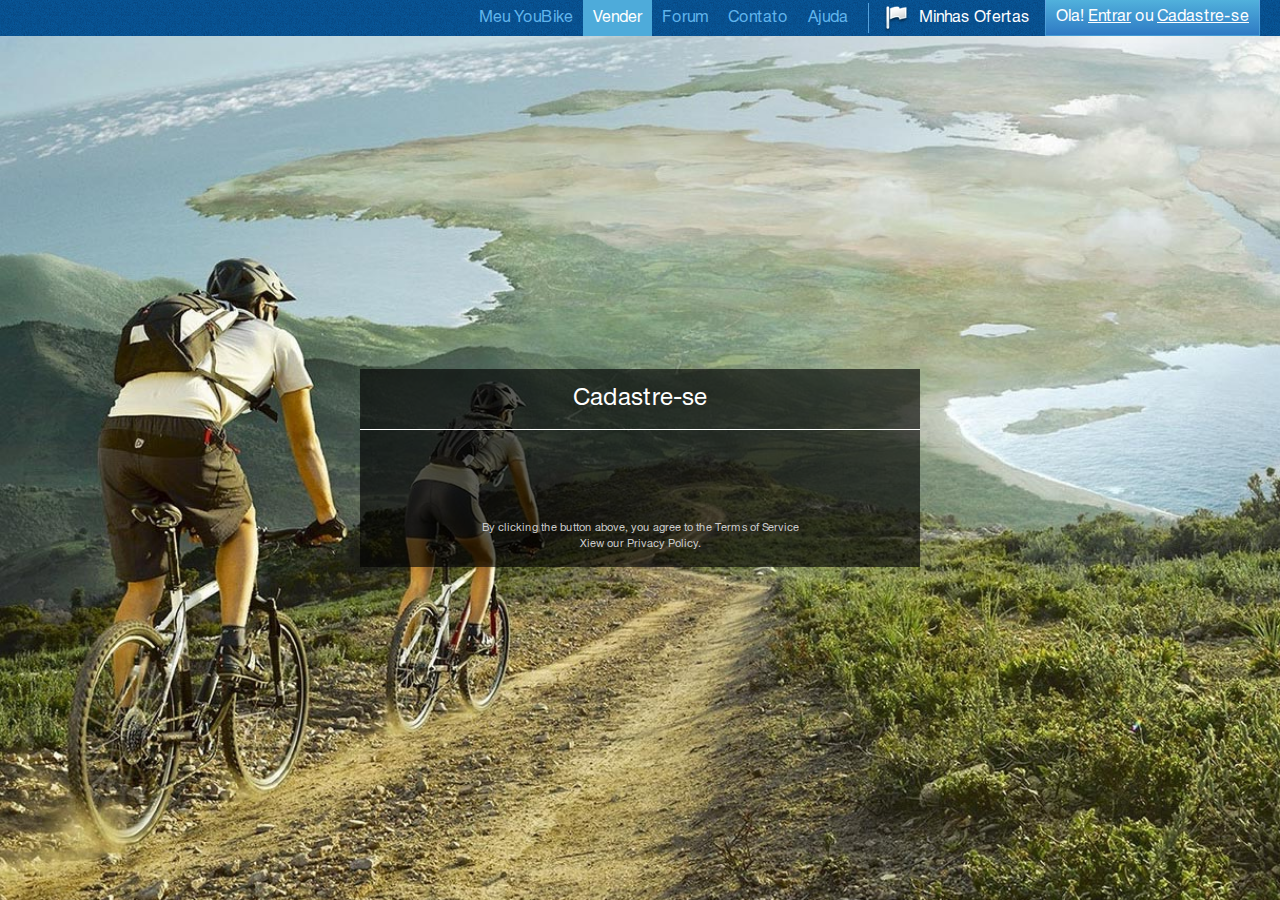
==== index-alt.html @ 356c6852 "form position" ====
<!DOCTYPE html><html>	<head>		<title></title>		<meta charset="UTF-8">		<meta name="viewport" content="width=device-width, initial-scale=1.0">		<link rel="stylesheet" href="css/font-awesome.min.css"/>		<link rel="stylesheet" href="css/helvetica-neue.css"/>		<link rel="stylesheet" href="css/normalize.css"/>		<link rel="stylesheet" href="css/styles.css" />		<link rel="stylesheet" href="css/alt-form-position.css" />	</head>	<body>		<div id="top-menu">			<ul>				<li><a href="#">Meu YouBike</a></li>				<li class="active"><a href="#">Vender</a></li>				<li><a href="#">Forum</a></li>				<li><a href="#">Contato</a></li>				<li><a href="#">Ajuda</a></li>				<li class="separator"></li>				<li class="user"><a href="#">Minhas Ofertas</a></li>				<li class="button"><a href="#">Ola! <span class="underline">Entrar</span> ou <span class="underline">Cadastre-se</span></a></li>			</ul>		</div>		<div id="wrapper">			<div class="container">				<form action="index.php" id="register">					<div class="form-header">Cadastre-se</div>					<div class="form-body">						<br>						<br>						<br>						<br>					</div>					<div class="form-footer">						<p>By clicking the button above, you agree to the Terms of Service</p>						<p>Xiew our Privacy Policy.</p>					</div>				</form>			</div>		</div>	</body></html>
---- css/helvetica-neue.css ----
/* This stylesheet generated by Transfonter (http://transfonter.org) on July 9, 2016 7:59 PM */@font-face {	font-family: 'HelveticaNeueCyr';	src: url('../fonts/HelveticaNeueCyr-Roman.eot');	src: url('../fonts/HelveticaNeueCyr-Roman.eot?#iefix') format('embedded-opentype'),		url('../fonts/HelveticaNeueCyr-Roman.woff') format('woff'),		url('../fonts/HelveticaNeueCyr-Roman.ttf') format('truetype');	font-weight: normal;	font-style: normal;}@font-face {	font-family: 'HelveticaNeueCyr';	src: url('../fonts/HelveticaNeueCyr-Italic.eot');	src: url('../fonts/HelveticaNeueCyr-Italic.eot?#iefix') format('embedded-opentype'),		url('../fonts/HelveticaNeueCyr-Italic.woff') format('woff'),		url('../fonts/HelveticaNeueCyr-Italic.ttf') format('truetype');	font-weight: 500;	font-style: italic;}@font-face {	font-family: 'HelveticaNeueCyr';	src: url('../fonts/HelveticaNeueCyr-Bold.eot');	src: url('../fonts/HelveticaNeueCyr-Bold.eot?#iefix') format('embedded-opentype'),		url('../fonts/HelveticaNeueCyr-Bold.woff') format('woff'),		url('../fonts/HelveticaNeueCyr-Bold.ttf') format('truetype');	font-weight: bold;	font-style: normal;}@font-face {	font-family: 'HelveticaNeueCyr';	src: url('../fonts/HelveticaNeueCyr-BoldItalic.eot');	src: url('../fonts/HelveticaNeueCyr-BoldItalic.eot?#iefix') format('embedded-opentype'),		url('../fonts/HelveticaNeueCyr-BoldItalic.woff') format('woff'),		url('../fonts/HelveticaNeueCyr-BoldItalic.ttf') format('truetype');	font-weight: bold;	font-style: italic;}@font-face {	font-family: 'HelveticaNeueCyr';	src: url('../fonts/HelveticaNeueCyr-BlackItalic.eot');	src: url('../fonts/HelveticaNeueCyr-BlackItalic.eot?#iefix') format('embedded-opentype'),		url('../fonts/HelveticaNeueCyr-BlackItalic.woff') format('woff'),		url('../fonts/HelveticaNeueCyr-BlackItalic.ttf') format('truetype');	font-weight: 900;	font-style: italic;}@font-face {	font-family: 'HelveticaNeueCyr';	src: url('../fonts/HelveticaNeueCyr-Black.eot');	src: url('../fonts/HelveticaNeueCyr-Black.eot?#iefix') format('embedded-opentype'),		url('../fonts/HelveticaNeueCyr-Black.woff') format('woff'),		url('../fonts/HelveticaNeueCyr-Black.ttf') format('truetype');	font-weight: 900;	font-style: normal;}
---- css/styles.css ----
*{	box-sizing: border-box;}html, body{	height: 100%;}body{	font-family: HelveticaNeueCyr, tahoma, serif;	background: url("../img/BG.jpg") no-repeat center center;	background-size: cover;	-moz-background-size: cover;	-webkit-background-size: cover;	-o-background-size: cover;	min-height: 706px;  /* 610px (form) + 60px (form margin) + 36px (top menu) */}.underline{	text-decoration: underline;}#top-menu{	padding: 0 20px;	background: #085697 url("../img/top_menu_bg.png") repeat;	min-height: 36px;	position: absolute;	top: 0;	left: 0;	right: 0;}#top-menu:after{	/* clearfix */	content: " ";	display: table;	clear: both;}#top-menu ul{	margin: 0;	padding: 0;	float: right;}#top-menu ul li{	float: left;	list-style: none;}#top-menu ul li a{	display: block;	height: 36px;	line-height: 36px;	padding: 0 10px;	color: #60b5ed;	text-decoration: none;}#top-menu ul li.active a,#top-menu ul li a:hover{	background-color: #4eabda;	color: #fff;	text-decoration: none;}#top-menu ul li.separator{	display: block;	height: 30px;	width: 1px;	margin: 3px 10px;	background-color: #56a2dc;}#top-menu ul li.user a{	color: #fff;	background-image: url("../img/icon.png");	background-position: 5px center;	background-repeat: no-repeat;	padding-left: 40px;}#top-menu ul li.button{	padding: 0 1px 1px 1px;	margin-left: 5px;	background: #65a8e4; /* Old browsers */	background: -moz-linear-gradient(top, #65a8e4 0%, #4299d2 100%); /* FF3.6-15 */	background: -webkit-linear-gradient(top, #65a8e4 0%,#4299d2 100%); /* Chrome10-25,Safari5.1-6 */	background: linear-gradient(to bottom, #65a8e4 0%,#4299d2 100%); /* W3C, IE10+, FF16+, Chrome26+, Opera12+, Safari7+ */	filter: progid:DXImageTransform.Microsoft.gradient( startColorstr='#65a8e4', endColorstr='#4299d2',GradientType=0 ); /* IE6-9 */}#top-menu ul li.button a{	height: 35px;	line-height: 35px;	color: #fff;	background: #51b1dc; /* Old browsers */	background: -moz-linear-gradient(top, #51b1dc 0%, #2e7ac4 100%); /* FF3.6-15 */	background: -webkit-linear-gradient(top, #51b1dc 0%,#2e7ac4 100%); /* Chrome10-25,Safari5.1-6 */	background: linear-gradient(to bottom, #51b1dc 0%,#2e7ac4 100%); /* W3C, IE10+, FF16+, Chrome26+, Opera12+, Safari7+ */	filter: progid:DXImageTransform.Microsoft.gradient( startColorstr='#51b1dc', endColorstr='#2e7ac4',GradientType=0 ); /* IE6-9 */}.container{	height: 100%;	position: relative;}form#register{	width: 560px;	min-height: 610px;	color: #ccc;	background-color: rgba(0, 0, 0, 0.63);	position: absolute;	top: 50%;	left: 50%;	margin-left: -280px;	margin-top: -287px;		/* 305px (center form) - 18px (top menu / 2)*/}form#register .form-header{	line-height: 60px;	border-bottom: 1px solid #fff;	color: #fff;	font-size: 24px;	text-align: center;}form#register .form-body{	padding: 15px 140px;}form#register .form-footer{	padding-bottom: 15px;	text-align: center;	font-size: 11px;	line-height: 16px;}form#register .form-footer p{	margin: 0;}
---- css/alt-form-position.css ----
#wrapper{	display: table;	width: 100%;	height: 100%;}.container{	display: table-cell;	padding-top: 36px; /* for top menu with absolute position*/	/* center form */	text-align: center;	vertical-align: middle;}form#register{	display: inline-block;	margin: 30px 0;	min-height: 0;	color: #ccc;	position: static;	top: auto;	left: auto;}
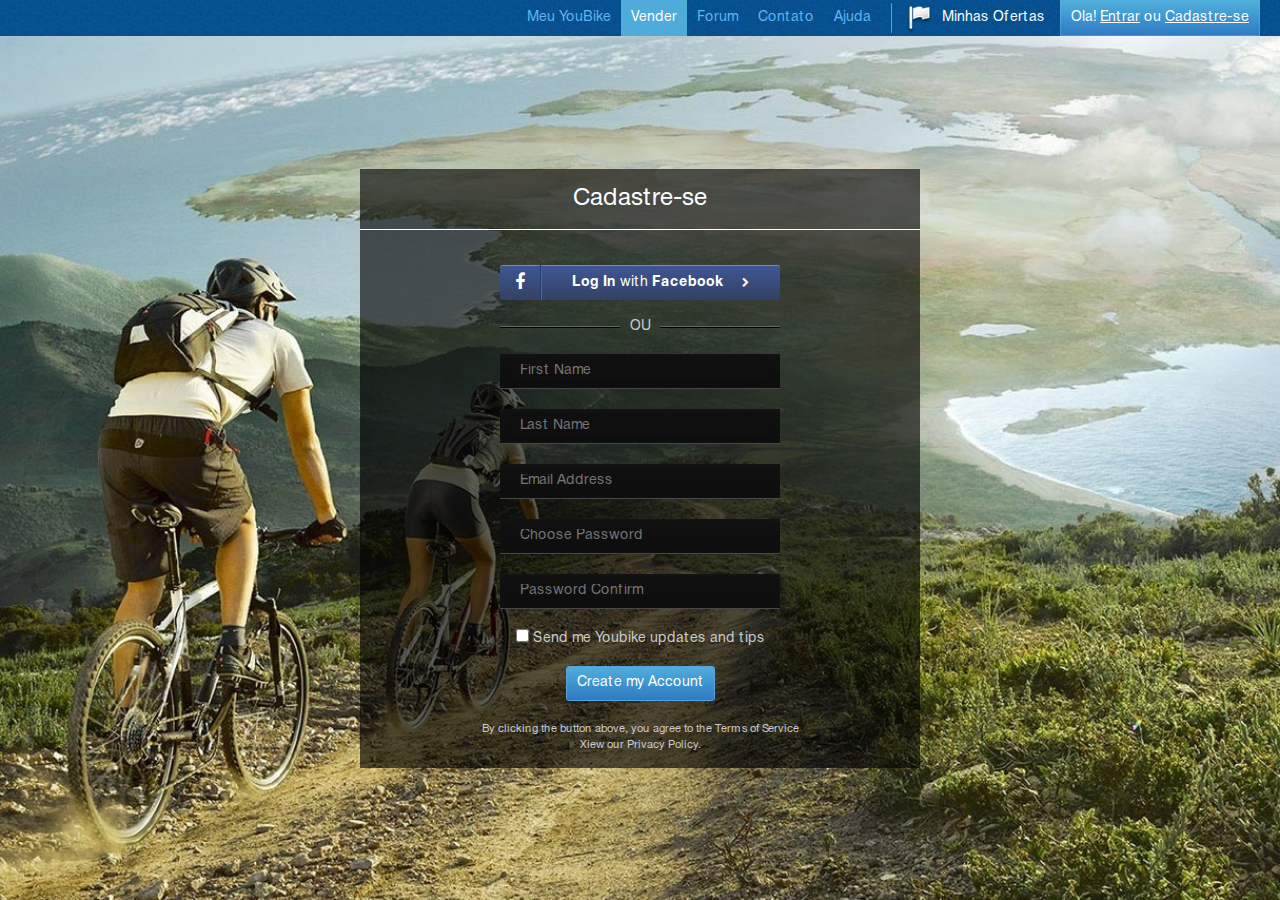
==== commit 4e7fd8bb: "ready" ====
--- a/index-alt.html
+++ b/index-alt.html
@@ -28,10 +28,40 @@
 				<form action="index.php" id="register"> 					<div class="form-header">Cadastre-se</div> 					<div class="form-body">-						<br>-						<br>-						<br>-						<br>+						<div class="form-line facebook">+							<button class="facebook-login-button" type="button">+								<i aria-hidden="true" class="fa fa-facebook"></i>+								<b>Log In</b> with <b>Facebook</b>+								<i aria-hidden="true" class="fa fa-chevron-right"></i>+							</button>+						</div>+						<div class="form-line or">+							OU+						</div>+						<div class="form-line">+							<input type="text" name="first_name" placeholder="First Name" />+						</div>+						<div class="form-line">+							<input type="text" name="last_name" placeholder="Last Name" />+						</div>+						<div class="form-line">+							<input type="text" name="email" placeholder="Email Address" />+						</div>+						<div class="form-line">+							<input type="password" name="password" placeholder="Choose Password" />+						</div>+						<div class="form-line">+							<input type="password" name="password_confirm" placeholder="Password Confirm" />+						</div>+						<div class="form-line">+							<label>+								<input type="checkbox" name="subscribe" />+								Send me Youbike updates and tips+							</label>+						</div>+						<div class="form-line buttons">+							<button class="blue-button" type="button">Create my Account</button>+						</div> 					</div> 					<div class="form-footer"> 						<p>By clicking the button above, you agree to the Terms of Service</p>--- a/css/styles.css
+++ b/css/styles.css
@@ -8,6 +8,7 @@
  body{ 	font-family: HelveticaNeueCyr, tahoma, serif;+	font-size: 14px;  	background: url("../img/BG.jpg") no-repeat center center; 	background-size: cover;@@ -141,6 +142,8 @@
 	line-height: 60px; 	border-bottom: 1px solid #fff; +	/*margin-bottom: 20px;*/+ 	color: #fff; 	font-size: 24px; @@ -148,7 +151,7 @@
 }  form#register .form-body{-	padding: 15px 140px;+	padding: 15px 140px 0 140px; }  form#register .form-footer{@@ -162,4 +165,166 @@
  form#register .form-footer p{ 	margin: 0;-}+}++form#register button{+	padding: 0;+	border: 0 none;+	background: none;+}++form#register .facebook-login-button{+	display: block;+	width: 100%;+	height: 35px;+	position: relative;++	color: #fff;+	padding: 0 20px 0 60px;++	border-top: 1px solid #7889b7;++	border-radius: 3px;++	background: #3e5694; /* Old browsers */+	background: -moz-linear-gradient(top, #3e5694 0%, #344164 100%); /* FF3.6-15 */+	background: -webkit-linear-gradient(top, #3e5694 0%,#344164 100%); /* Chrome10-25,Safari5.1-6 */+	background: linear-gradient(to bottom, #3e5694 0%,#344164 100%); /* W3C, IE10+, FF16+, Chrome26+, Opera12+, Safari7+ */+	filter: progid:DXImageTransform.Microsoft.gradient( startColorstr='#3e5694', endColorstr='#344164',GradientType=0 ); /* IE6-9 */+}++form#register .facebook-login-button .fa-facebook{+	position: absolute;+	top: -1px;		/* to overlay button's border */+	left: 0;+	width: 40px;++	line-height: 35px;+	font-size: 18px;++	text-align: center;+++	/* To make double border */+	-webkit-box-shadow:	1px 0px 0px 0px #1f3d71, 2px 0px 0px 0px #4c68a9;+	-moz-box-shadow:	1px 0px 0px 0px #1f3d71, 2px 0px 0px 0px #4c68a9;+	box-shadow:			1px 0px 0px 0px #1f3d71, 2px 0px 0px 0px #4c68a9;++}++form#register .facebook-login-button .fa-chevron-right{+	display: inline-block;++	font-size: 10px;++	margin-left: 15px;+}++form#register .form-line{+	margin: 20px 0;+}++form#register .form-line.or{+	text-transform: capitalize;++	text-align: center;++	position: relative;+}+++form#register .form-line.or:before,+form#register .form-line.or:after{++	display: block;+	content: "";++	width: 120px;+	height: 0;++	border-top: 1px solid #656565;+	border-bottom: 1px solid #000;++	position: absolute;++	top:50%;+	margin-top: -1px;++}+++form#register .form-line.or:before{++	left: 0;+}++form#register .form-line.or:after{++	right: 0;+}++form#register input[type=text],+form#register input[type=password]{++	width: 100%;+	height: 35px;++	border: 0 none;+	border-bottom: 1px solid #484848;++	color: #ccc;++	padding: 0 20px;+++	background: #111111; /* Old browsers */+	background: -moz-linear-gradient(top, #111111 0%, #0d0d0d 100%); /* FF3.6-15 */+	background: -webkit-linear-gradient(top, #111111 0%,#0d0d0d 100%); /* Chrome10-25,Safari5.1-6 */+	background: linear-gradient(to bottom, #111111 0%,#0d0d0d 100%); /* W3C, IE10+, FF16+, Chrome26+, Opera12+, Safari7+ */+	filter: progid:DXImageTransform.Microsoft.gradient( startColorstr='#111111', endColorstr='#0d0d0d',GradientType=0 ); /* IE6-9 */+++	-webkit-box-shadow:	inset 0px 0px 5px 2px  rgba(30, 30, 30, 0.2);+	-moz-box-shadow:	inset 0px 0px 5px 2px  rgba(30, 30, 30, 0.2);+	box-shadow:			inset 0px 0px 5px 2px  rgba(30, 30, 30, 0.2);++}++form#register input[type=text]:focus,+form#register input[type=password]:focus{+++	background: #1b5288; /* Old browsers */+	filter: none; /* IE6-9 */++	border-bottom: 1px solid #6594c2;++	-webkit-box-shadow:	inset 0px 0px 5px 2px  rgba(30, 30, 30, 0.2), 0px 0px 5px 2px rgba(69, 128, 171, 1);+	-moz-box-shadow:	inset 0px 0px 5px 2px  rgba(30, 30, 30, 0.2), 0px 0px 5px 2px rgba(69, 128, 171, 1);+	box-shadow:			inset 0px 0px 5px 2px  rgba(30, 30, 30, 0.2), 0px 0px 5px 2px rgba(69, 128, 171, 1);+++}++form#register .form-line.buttons{+	text-align: center;+}++form#register .blue-button{++	height: 35px;++	padding: 0 10px;++	border: 1px solid #56a2dd;+	border-radius: 3px;++	background: #50aedb; /* Old browsers */+	background: -moz-linear-gradient(top, #50aedb 0%, #2e7ac4 100%); /* FF3.6-15 */+	background: -webkit-linear-gradient(top, #50aedb 0%,#2e7ac4 100%); /* Chrome10-25,Safari5.1-6 */+	background: linear-gradient(to bottom, #50aedb 0%,#2e7ac4 100%); /* W3C, IE10+, FF16+, Chrome26+, Opera12+, Safari7+ */+	filter: progid:DXImageTransform.Microsoft.gradient( startColorstr='#50aedb', endColorstr='#2e7ac4',GradientType=0 ); /* IE6-9 */++	color: #fff;+}+